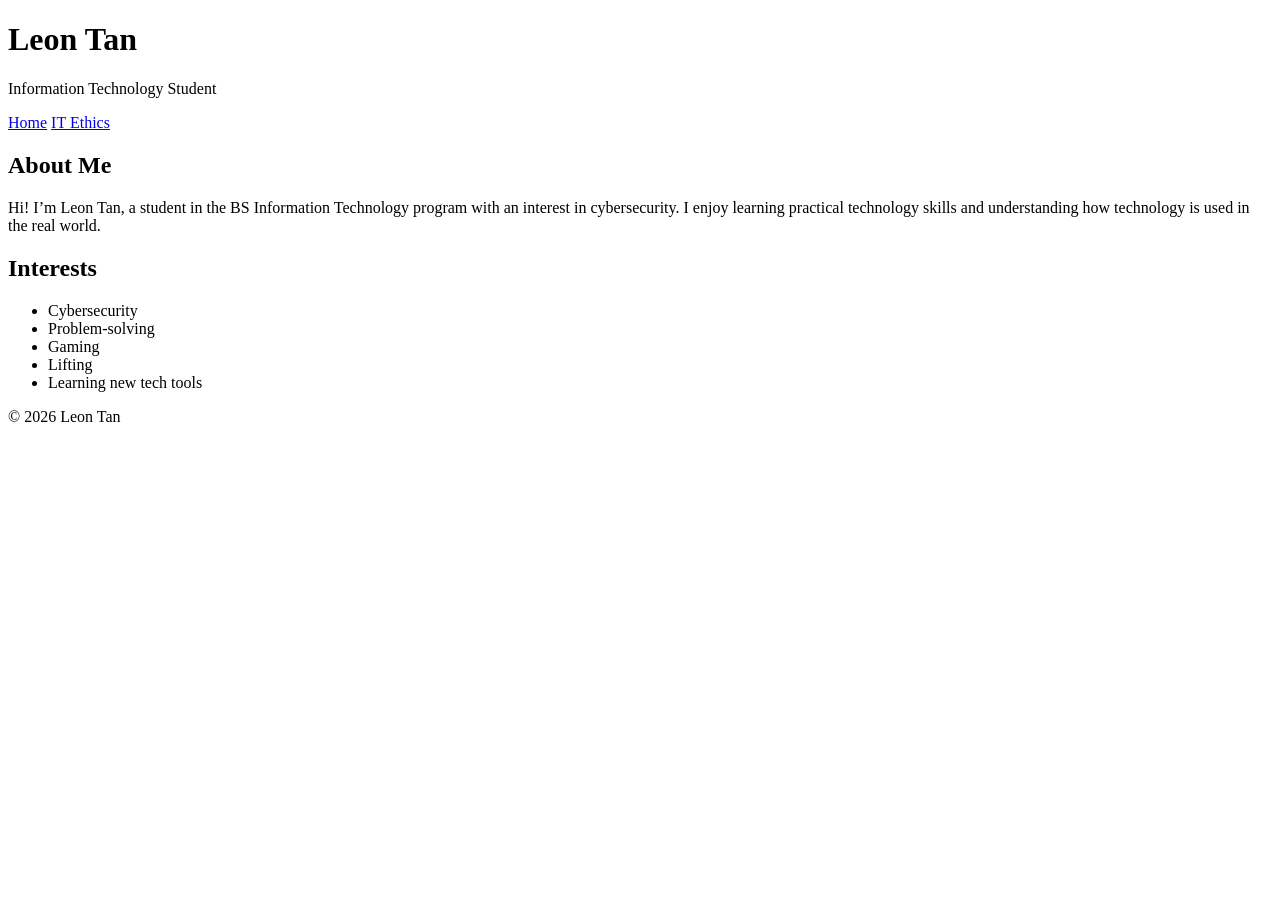
==== index.html @ be3fc1c3 "Update index.html" ====
<!doctype html>
<html lang="en">
<head>
  <meta charset="utf-8">
  <meta name="viewport" content="width=device-width, initial-scale=1">
  <title>Leon Tan | Home</title>
  <link rel="stylesheet" href="style.css">
</head>
<body>

  <header>
    <h1>Leon Tan</h1>
    <p>Information Technology Student</p>

    <nav>
      <a href="index.html">Home</a>
      <a href="ethics.html">IT Ethics</a>
    </nav>
  </header>

  <main>
    <section class="card">
      <h2>About Me</h2>
      <p>
        Hi! I’m Leon Tan, a student in the BS Information Technology program with an interest in cybersecurity.
        I enjoy learning practical technology skills and understanding how technology is used in the real world.
      </p>
    </section>

    <section class="card">
      <h2>Interests</h2>
      <ul>
        <li>Cybersecurity</li>
        <li>Problem-solving</li>
        <li>Gaming</li>
        <li>Lifting</li>
        <li>Learning new tech tools</li>
      </ul>
    </section>
  </main>

  <footer>
    <p>&copy; 2026 Leon Tan</p>
  </footer>

</body>
</html>
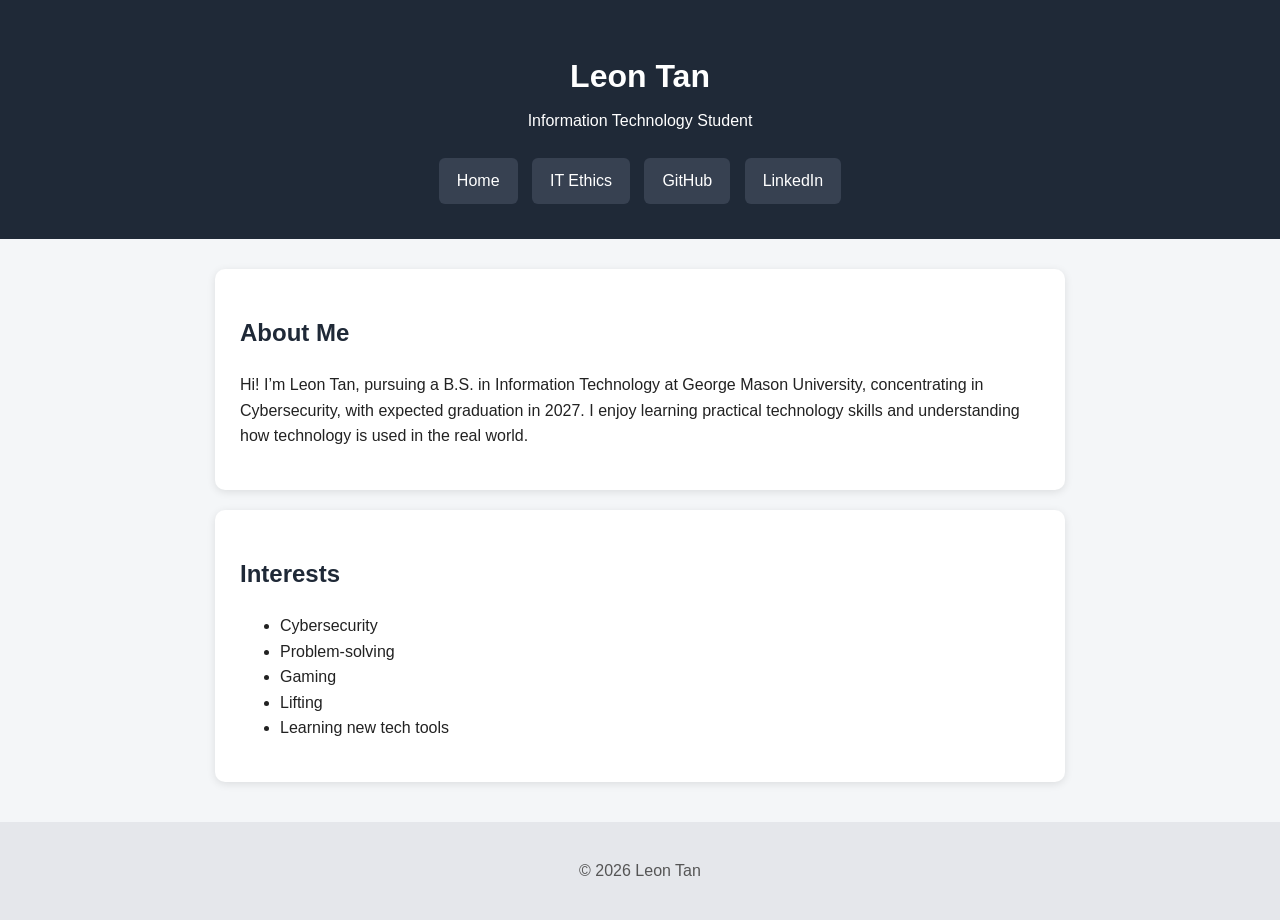
==== commit 566b5c35: "Align education summary and add professional profile links Updated navigation links and revised pers" ====
--- a/index.html
+++ b/index.html
@@ -15,6 +15,8 @@
     <nav>
       <a href="index.html">Home</a>
       <a href="ethics.html">IT Ethics</a>
+      <a href="https://github.com/leonerantan">GitHub</a>
+      <a href="https://www.linkedin.com/in/leon-tan-71602b3aa/">LinkedIn</a>
     </nav>
   </header>
 
@@ -22,7 +24,7 @@
     <section class="card">
       <h2>About Me</h2>
       <p>
-        Hi! I’m Leon Tan, a student in the BS Information Technology program with an interest in cybersecurity.
+        Hi! I’m Leon Tan, pursuing a B.S. in Information Technology at George Mason University, concentrating in Cybersecurity, with expected graduation in 2027.
         I enjoy learning practical technology skills and understanding how technology is used in the real world.
       </p>
     </section>
--- a/style.css
+++ b/style.css
@@ -0,0 +1,70 @@
+body {
+  font-family: Arial, sans-serif;
+  margin: 0;
+  background-color: #f4f6f8;
+  color: #222;
+  line-height: 1.6;
+}
+
+header {
+  background-color: #1f2937;
+  color: white;
+  text-align: center;
+  padding: 30px 20px;
+}
+
+header h1 {
+  margin-bottom: 5px;
+}
+
+header p {
+  margin-top: 0;
+}
+
+nav {
+  margin-top: 20px;
+}
+
+nav a {
+  color: white;
+  text-decoration: none;
+  background-color: #374151;
+  padding: 10px 18px;
+  margin: 5px;
+  border-radius: 6px;
+  display: inline-block;
+}
+
+nav a:hover {
+  background-color: #4b5563;
+}
+
+main {
+  max-width: 850px;
+  margin: 30px auto;
+  padding: 0 20px;
+}
+
+.card {
+  background-color: white;
+  padding: 25px;
+  margin-bottom: 20px;
+  border-radius: 10px;
+  box-shadow: 0 2px 8px rgba(0, 0, 0, 0.1);
+}
+
+h2 {
+  color: #1f2937;
+}
+
+a {
+  color: #2563eb;
+}
+
+footer {
+  text-align: center;
+  padding: 20px;
+  background-color: #e5e7eb;
+  color: #555;
+  margin-top: 40px;
+}
